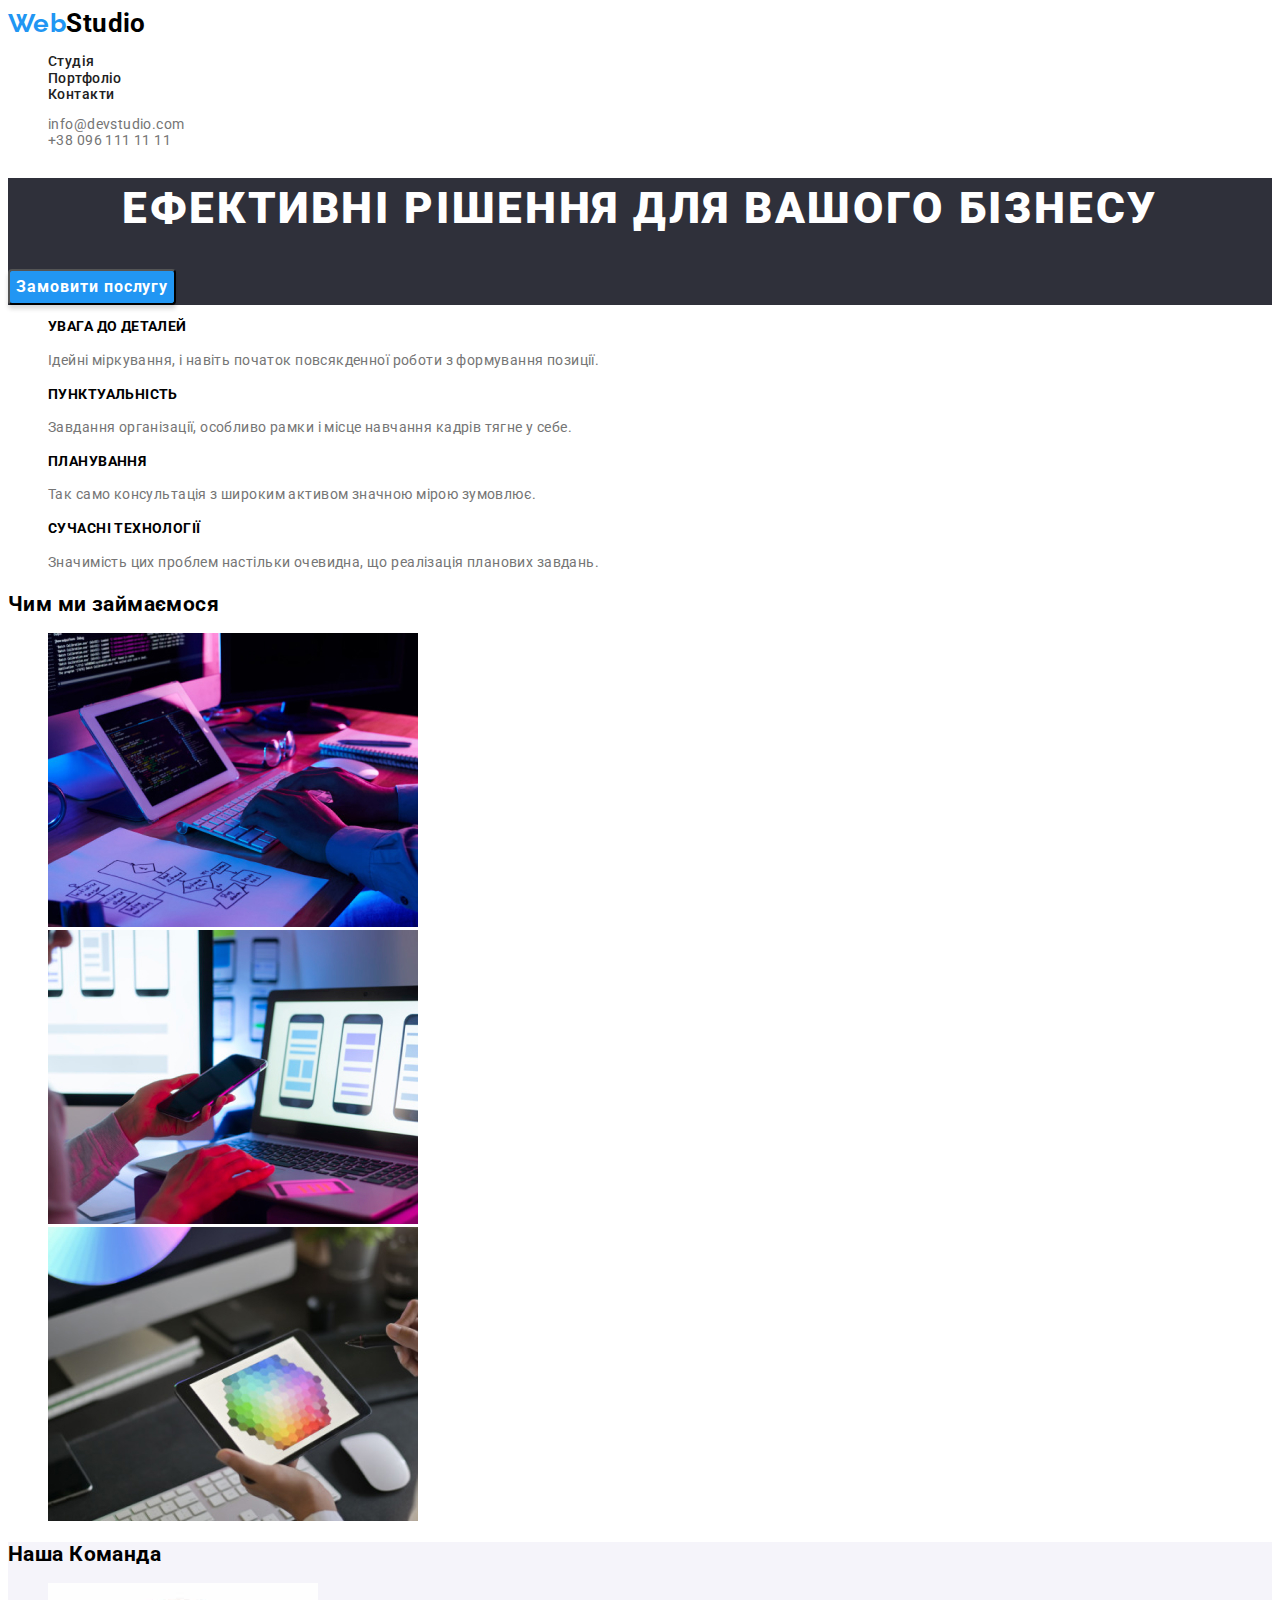
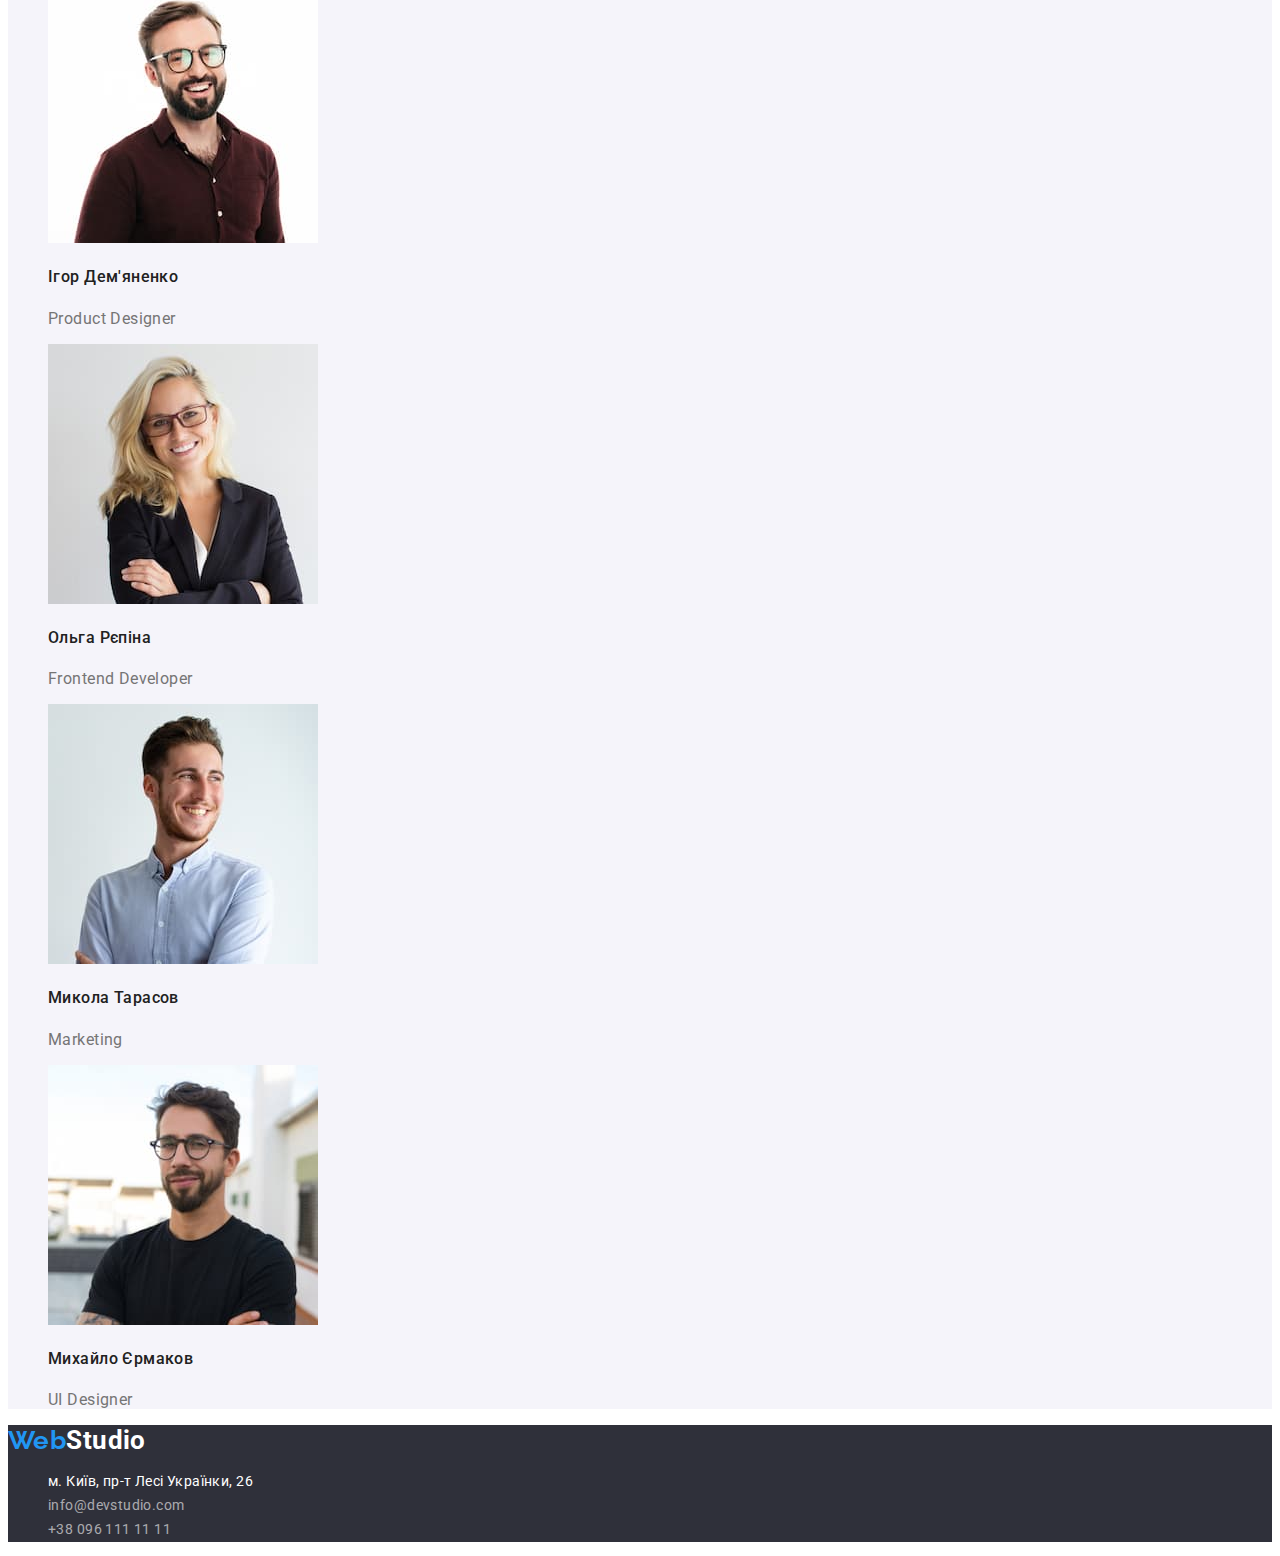
==== index.html @ f9ca66fe "rwer" ====
<!DOCTYPE html>
<html lang="uk">
  <head>
    <meta charset="UTF-8" />
    <meta http-equiv="X-UA-Compatible" content="IE=edge" />
    <meta name="viewport" content="width=device-width, initial-scale=1.0" />
    <title>Web Studio</title>
    <link rel="preconnect" href="https://fonts.googleapis.com" />
    <link rel="preconnect" href="https://fonts.gstatic.com" crossorigin />
    <link
      href="https://fonts.googleapis.com/css2?family=Raleway:wght@700&family=Roboto:wght@400;500;700;900&display=swap"
      rel="stylesheet"
    />

    <link rel="stylesheet" href="css/styles.css" />
  </head>
  <body>
    <!--Шапка сайту-->
    <header class="header">
      <a href="index.html" class="header-logo">
        <span class="logo">Web</span>Studio</a
      >
      <!--Навігація на інші сторінки-->
      <nav>
        <ul class="header-items">
          <li class="header-item">
            <a class="header-link link" href="Cтудія">Студія</a>
          </li>
          <li class="header-item">
            <a class="header-link link" href="portfolio.html">Портфоліо</a>
          </li>
          <li class="header-item">
            <a class="header-link link" href="http://контакти">Контакти</a>
          </li>
        </ul>
      </nav>
      <ul class="nav-items">
        <li class="nav-item">
          <a class="nav-link link" href="mailto:info@devstudio.com"
            >info@devstudio.com</a
          >
        </li>
        <li class="nav-item">
          <a class="nav-link link" href="tel:+380961111111"
            >+38 096 111 11 11</a
          >
        </li>
      </ul>
    </header>
    <main class="main-studio">
      <!--Слонаг Компанії-->
      <section class="hero">
        <h1 class="hero-title">Ефективні рішення для вашого бізнесу</h1>
        <button class="button" type="button">Замовити послугу</button>
      </section>
      <!--Особливості-->
      <section class="feature">
        <h2 hidden class="visually-hidden">Особливості</h2>
        <ul class="feature-items">
          <li class="feature-item">
            <h3 class="feature-title">УВАГА ДО ДЕТАЛЕЙ</h3>
            <p class="feature-article">
              Ідейні міркування, і навіть початок повсякденної роботи з
              формування позиції.
            </p>
          </li>
          <li class="feature-item">
            <h3 class="feature-title">ПУНКТУАЛЬНІСТЬ</h3>
            <p class="feature-article">
              Завдання організації, особливо рамки і місце навчання кадрів тягне
              у себе.
            </p>
          </li>
          <li class="feature-item">
            <h3 class="feature-title">ПЛАНУВАННЯ</h3>
            <p class="feature-article">
              Так само консультація з широким активом значною мірою зумовлює.
            </p>
          </li>
          <li class="feature-item">
            <h3 class="feature-title">СУЧАСНІ ТЕХНОЛОГІЇ</h3>
            <p class="feature-article">
              Значимість цих проблем настільки очевидна, що реалізація планових
              завдань.
            </p>
          </li>
        </ul>
      </section>
      <!--Вид діяльності-->
      <section class="activity">
        <h2 class="section-title">Чим ми займаємося</h2>
        <ul class="activity-items">
          <li class="activity-item">
            <img
              src="imeges/programming.jpg"
              alt="Розробка програмування"
              width="370"
            />
          </li>
          <li class="activity-item">
            <img
              src="imeges/applications.jpg"
              alt="Робота над додатками"
              width="370"
            />
          </li>
          <li class="activity-item">
            <img
              src="imeges/designsites.jpg"
              alt="Палітра кольорів дизайну"
              width="370"
            />
          </li>
        </ul>
      </section>
      <!--Команда-->
      <section class="team">
        <h2 class="section-title">Наша Команда</h2>
        <ul class="team-items">
          <li class="team-item">
            <img
              src="./imeges/productdesigner.jpg"
              alt="Чоловік в окулярах"
              width="270"
            />
            <h3 class="team-member">Ігор Дем'яненко</h3>
            <p class="team-position" lang="en">Product Designer</p>
          </li>
          <li class="team-item">
            <img
              src="./imeges/frontenddeveloper.jpg"
              alt="Жінка в окулярах"
              width="270"
            />
            <h3 class="team-member">Ольга Рєпіна</h3>
            <p class="team-position" lang="en">Frontend Developer</p>
          </li>
          <li class="team-item">
            <img
              src="./imeges/marketing.jpg"
              alt="Чоловік усміхається"
              width="270"
            />
            <h3 class="team-member">Микола Тарасов</h3>
            <p class="team-position" lang="en">Marketing</p>
          </li>
          <li class="team-item">
            <img
              src="./imeges/designer.jpg"
              alt="Чоловік в окулярах-2"
              width="270"
            />
            <h3 class="team-member">Михайло Єрмаков</h3>
            <p class="team-position" lang="en">UI Designer</p>
          </li>
        </ul>
      </section>
      <!--Підвал-->
      <footer class="footer">
        <a class="footer-logo" href="index.html"
          ><span class="logo">Web</span>Studio</a
        >
        <address>
          <ul class="address-items">
            <li class="address-item">
              <a
                class="address-link"
                href="https://goo.gl/maps/SYyKEhNdgxeaFnvq7"
                target="_blank"
                rel="noreferrer noopener"
                >м. Київ, пр-т Лесі Українки, 26</a
              >
            </li>
            <li class="address-item">
              <a class="footer-link link" href="mailto:info@devstudio.com"
                >info@devstudio.com</a
              >
            </li>
            <li class="address-item">
              <a class="footer-link link" href="tel:+380961111111"
                >+38 096 111 11 11</a
              >
            </li>
          </ul>
        </address>
      </footer>
    </main>
  </body>
</html>
---- css/styles.css ----
:root {
    --primary-color: #212121;
    --second-color: #757575;
    --third-color: #ffffff;
    --accent-color: #2196f3;

}

body {
    font-family: "Roboto", "sans-serif ";
    background-color: var(--third-color);
    font-size: 14px;
    color: var(--rimary-color);
    letter-spacing: 0.03em;

}

ul {
    list-style: none;
}

.main-studio {}

.main-portfolio {}

/* Шапка сайту*/

.header {}


.header-logo,
.footer-logo {
    font-weight: 700;
    font-size: 26px;
    line-height: 1.2;
    text-decoration-line: none;
    color: #000000;

}

.logo {
    font-family: 'Raleway';
    font-weight: 700;
    font-size: 26px;
    line-height: 1.2;
    color: var(--accent-color);

}

.link:focus {
    color: var(--accent-color);
}

.link:hover {
    color: var(--accent-color);
    cursor: pointer;
}

.link {
    text-decoration-line: none;

}

/*Навігація на інші сторінки*/
.header-items {}

.header-item {}

.header-link {
    text-decoration-line: none;
    font-weight: 500;
    line-height: 1.1;
    color: var(--primary-color);
}


.nav-items {}

.nav-item {}

.nav-link {
    color: var(--second-color);
}

/* Слонаг Компанії */

.hero {
    background: #2F303A;
}

.hero-title {
    font-weight: 900;
    font-size: 44px;
    line-height: 1.4;
    text-align: center;
    letter-spacing: 0.06em;
    text-transform: uppercase;

    color: var(--third-color)
}

.button {
    background: #2196F3;
    box-shadow: 0px 4px 4px rgba(0, 0, 0, 0.15);
    border-radius: 4px;
    font-family: 'Roboto';
    font-weight: 700;
    font-size: 16px;
    line-height: 1.9;


    display: flex;
    align-items: center;
    text-align: center;
    letter-spacing: 0.06em;
    color: var(--third-color);
    cursor: pointer;
}

.button:hover {
    background: #2F303A;
    ;
}

/*  Особливості*/

.feature {}

.visually-hidden {
    position: absolute;
    width: 1px;
    height: 1px;
    margin: -1px;
    border: 0;
    padding: 0;

    white-space: nowrap;
    clip-path: inset(100%);
    clip: rect(0 0 0 0);
    overflow: hidden;
}

.feature-items {}

.feature-item {}

.feature-title {
    text-transform: uppercase;
    font-size: 14px;
    line-height: 1.1;
}

.feature-article {
    line-height: 1.71;
    color: var(--second-color);

}

/* Вид діяльності */

.activity {}

.section-title {}

.activity-items {}

.activity-item {}

/* Команда */

.team {
    background: #F5F4FA;
}



.team-items {}

.team-item {}

.team-member {

    font-weight: 500;
    font-size: 16px;
    line-height: 1.9;


    color: var(--primary-color);
}

.team-position {

    color: var(--second-color);
    font-size: 16px;
    line-height: 1.19;

}

/* Підвал */

.footer {
    background: #2F303A;
}

.footer-logo {
    color: var(--third-color);

}


.address-items {}

.address-item {}

.address-link {

    font-style: normal;


    line-height: 1.7;
    text-decoration-line: none;

    color: var(--third-color);

}

.footer-link {

    font-style: normal;

    line-height: 1.7;

    color: rgba(255, 255, 255, 0.6);
}

/* Портфоліо */

.portfolio {}

.button-portfolio {
    font-family: 'Roboto';
    font-weight: 500;
    font-size: 16px;
    line-height: 1.6;
    text-align: center;
    letter-spacing: 0.03em;
    background: #F5F4FA;
    color: var(--primary-color);

}


.button-portfolio:hover {
    background: var(--accent-color);
    box-shadow: 0px 3px 1px rgba(0, 0, 0, 0.1), 0px 1px 2px rgba(0, 0, 0, 0.08), 0px 2px 2px rgba(0, 0, 0, 0.12);
    border-radius: 4px;
    color: var(--third-color);
    cursor: pointer;

}

.button-portfolio:focus {
    background: #2196F3;
    box-shadow: 0px 3px 1px rgba(0, 0, 0, 0.1), 0px 1px 2px rgba(0, 0, 0, 0.08), 0px 2px 2px rgba(0, 0, 0, 0.12);
    border-radius: 4px;
    color: #FFFFFF;


}

.button-items {}

.button-item {}

.portfolio-items {}

.portfolio-item {}

.portfolio-title {

    font-size: 18px;
    line-height: 2;
    letter-spacing: 0.03em;
}

.portfolio-article {
    color: var(--second-color);
    font-size: 18px;
    line-height: 1.88;
    letter-spacing: 0.03em;
}
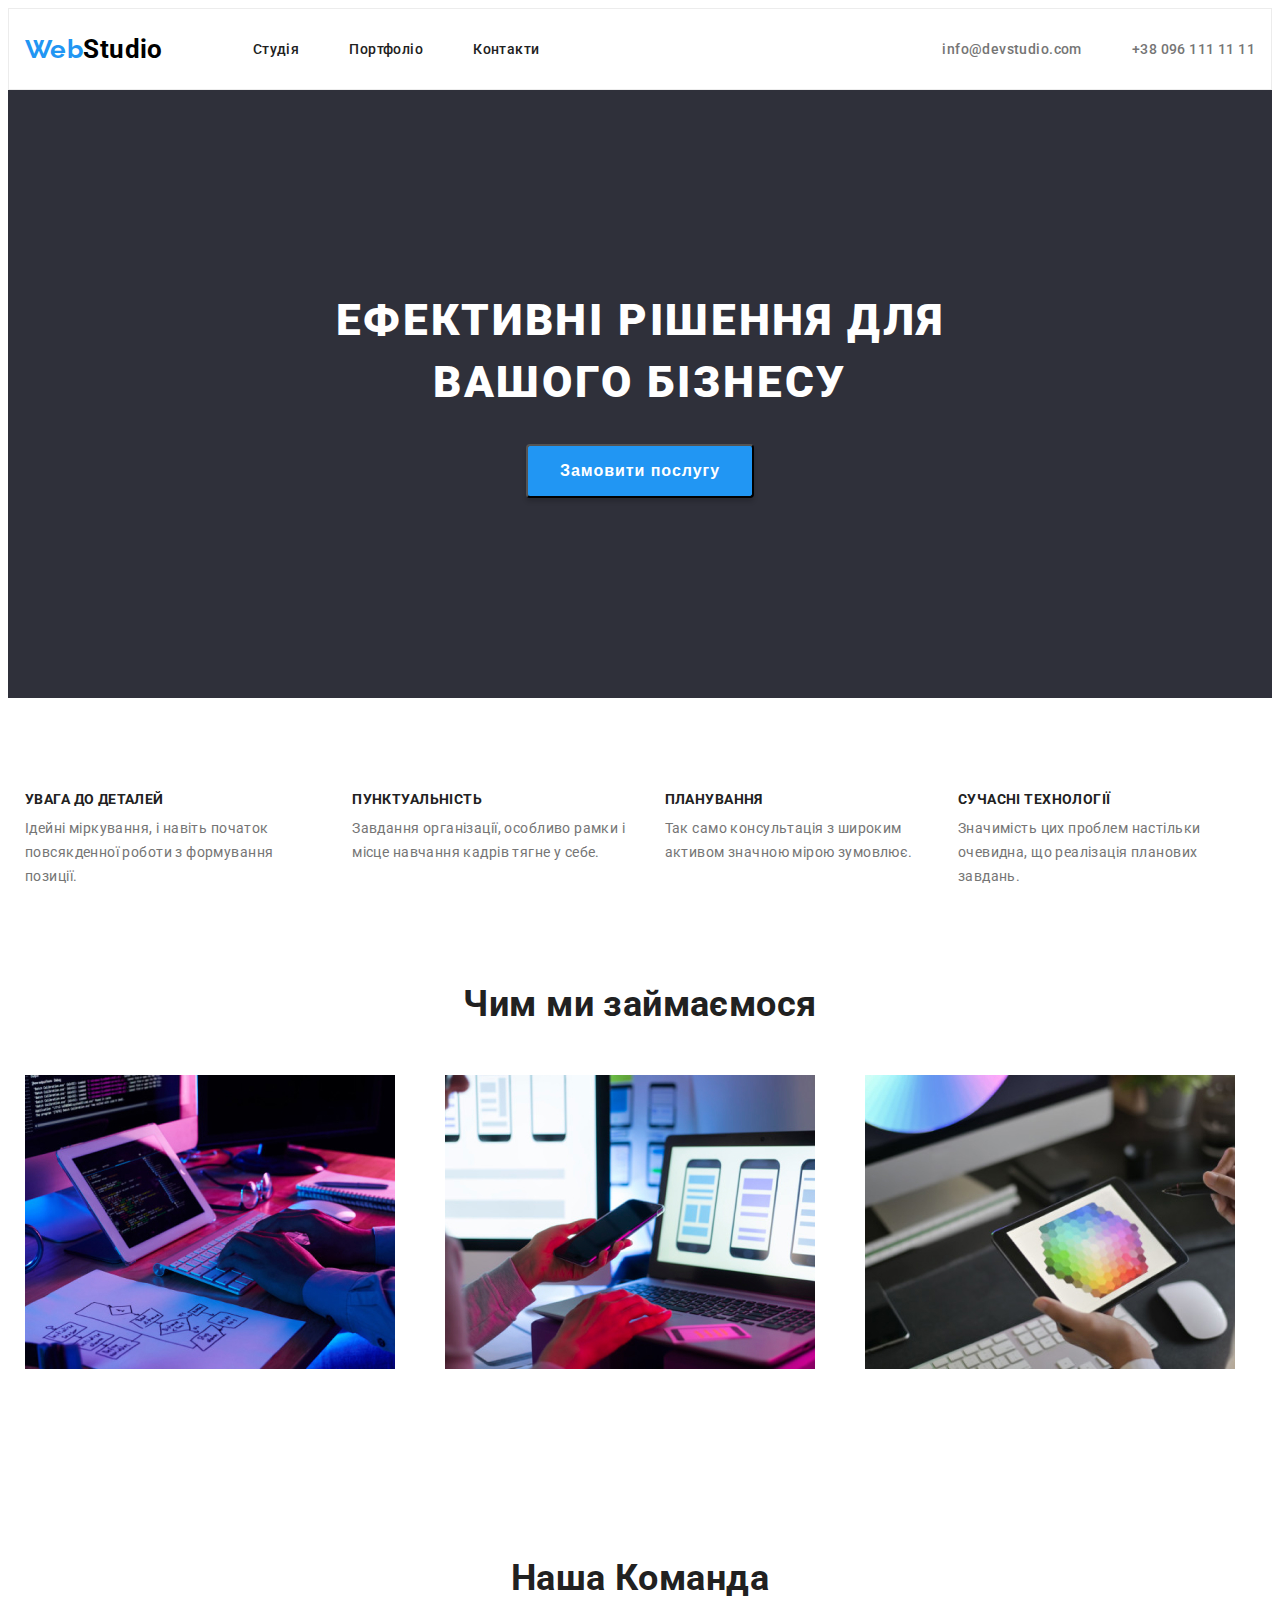
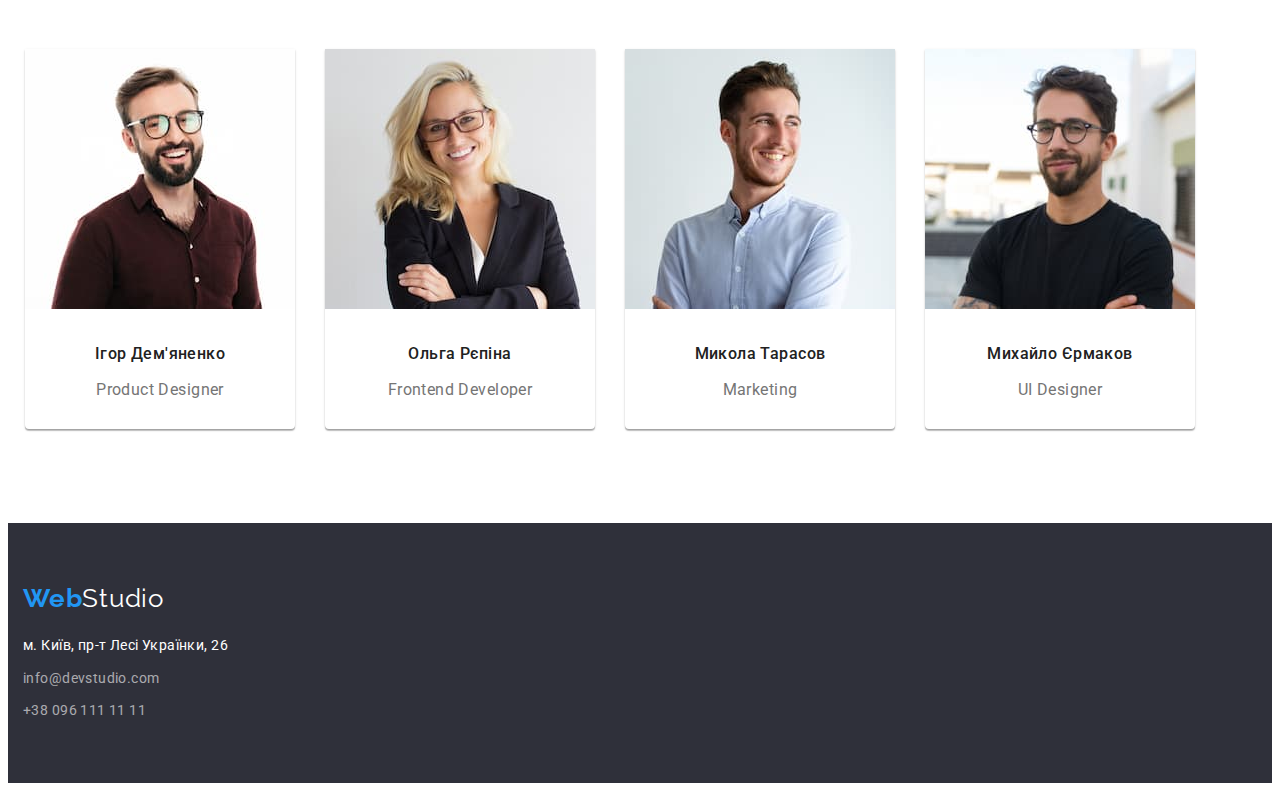
==== commit 831f082f: "save" ====
--- a/index.html
+++ b/index.html
@@ -1,189 +1,152 @@
 <!DOCTYPE html>
 <html lang="uk">
-  <head>
-    <meta charset="UTF-8" />
-    <meta http-equiv="X-UA-Compatible" content="IE=edge" />
-    <meta name="viewport" content="width=device-width, initial-scale=1.0" />
-    <title>Web Studio</title>
-    <link rel="preconnect" href="https://fonts.googleapis.com" />
-    <link rel="preconnect" href="https://fonts.gstatic.com" crossorigin />
-    <link
-      href="https://fonts.googleapis.com/css2?family=Raleway:wght@700&family=Roboto:wght@400;500;700;900&display=swap"
-      rel="stylesheet"
-    />
 
-    <link rel="stylesheet" href="css/styles.css" />
-  </head>
-  <body>
-    <!--Шапка сайту-->
-    <header class="header">
-      <a href="index.html" class="header-logo">
-        <span class="logo">Web</span>Studio</a
-      >
+<head>
+  <meta charset="UTF-8" />
+  <meta http-equiv="X-UA-Compatible" content="IE=edge" />
+  <meta name="viewport" content="width=device-width, initial-scale=1.0" />
+  <title>Web Studio</title>
+  <link rel="preconnect" href="https://fonts.googleapis.com" />
+  <link rel="preconnect" href="https://fonts.gstatic.com" crossorigin />
+  <link href="https://fonts.googleapis.com/css2?family=Raleway:wght@700&family=Roboto:wght@400;500;700;900&display=swap"
+    rel="stylesheet" />
+  <link rel="stylesheet" href="https://cdnjs.cloudflare.com/ajax/libs/modern-normalize/1.1.0/modern-normalize.min.css"
+    integrity="sha512-wpPYUAdjBVSE4KJnH1VR1HeZfpl1ub8YT/NKx4PuQ5NmX2tKuGu6U/JRp5y+Y8XG2tV+wKQpNHVUX03MfMFn9Q=="
+    crossorigin="anonymous" referrerpolicy="no-referrer" />
+  <link rel="stylesheet" href="css/styles.css" />
+</head>
+
+<body>
+  <!--Шапка сайту-->
+  <header class="header">
+    <div class="conteiner-header">
+      <a href="index.html" class="header-logo"> <span class="logo">Web</span>Studio</a>
       <!--Навігація на інші сторінки-->
-      <nav>
-        <ul class="header-items">
-          <li class="header-item">
-            <a class="header-link link" href="Cтудія">Студія</a>
+      <nav class="header-nav">
+        <ul class="header-nav-items">
+          <li class="header-nav-item">
+            <a class="header-link link curent" href="index.html">Студія</a>
           </li>
-          <li class="header-item">
-            <a class="header-link link" href="portfolio.html">Портфоліо</a>
+          <li class="header-nav-item">
+            <a class="header-link link curent" href="portfolio.html">Портфоліо</a>
           </li>
-          <li class="header-item">
-            <a class="header-link link" href="http://контакти">Контакти</a>
+          <li class="header-nav-item">
+            <a class="header-link link curent" href="http://контакти">Контакти</a>
           </li>
         </ul>
       </nav>
-      <ul class="nav-items">
-        <li class="nav-item">
-          <a class="nav-link link" href="mailto:info@devstudio.com"
-            >info@devstudio.com</a
-          >
+      <ul class="contact-items">
+        <li class="contact-item">
+          <a class="contact-link link" href="mailto:info@devstudio.com">info@devstudio.com</a>
         </li>
-        <li class="nav-item">
-          <a class="nav-link link" href="tel:+380961111111"
-            >+38 096 111 11 11</a
-          >
+        <li class="contact-item">
+          <a class="contact-link link" href="tel:+380961111111">+38 096 111 11 11</a>
         </li>
       </ul>
-    </header>
-    <main class="main-studio">
-      <!--Слонаг Компанії-->
-      <section class="hero">
-        <h1 class="hero-title">Ефективні рішення для вашого бізнесу</h1>
-        <button class="button" type="button">Замовити послугу</button>
-      </section>
-      <!--Особливості-->
-      <section class="feature">
-        <h2 hidden class="visually-hidden">Особливості</h2>
+    </div>
+  </header>
+  <main class="main-studio">
+    <!--Слонаг Компанії-->
+    <section class="hero">
+      <h1 class="hero-title">Ефективні рішення для вашого бізнесу</h1>
+      <button class="button" type="button">Замовити послугу</button>
+    </section>
+    <!--Особливості-->
+    <section class="section">
+      <div class="conteiner">
+        <h2 class="visually-hidden">Особливості</h2>
         <ul class="feature-items">
           <li class="feature-item">
-            <h3 class="feature-title">УВАГА ДО ДЕТАЛЕЙ</h3>
+            <h3 class="feature-title">увага до деталей</h3>
             <p class="feature-article">
-              Ідейні міркування, і навіть початок повсякденної роботи з
-              формування позиції.
+              Ідейні міркування, і навіть початок повсякденної роботи з формування позиції.
             </p>
           </li>
           <li class="feature-item">
-            <h3 class="feature-title">ПУНКТУАЛЬНІСТЬ</h3>
+            <h3 class="feature-title">пунктуальність</h3>
             <p class="feature-article">
-              Завдання організації, особливо рамки і місце навчання кадрів тягне
-              у себе.
+              Завдання організації, особливо рамки і місце навчання кадрів тягне у себе.
             </p>
           </li>
           <li class="feature-item">
-            <h3 class="feature-title">ПЛАНУВАННЯ</h3>
+            <h3 class="feature-title">планування</h3>
             <p class="feature-article">
               Так само консультація з широким активом значною мірою зумовлює.
             </p>
           </li>
           <li class="feature-item">
-            <h3 class="feature-title">СУЧАСНІ ТЕХНОЛОГІЇ</h3>
+            <h3 class="feature-title">сучасні технології</h3>
             <p class="feature-article">
-              Значимість цих проблем настільки очевидна, що реалізація планових
-              завдань.
+              Значимість цих проблем настільки очевидна, що реалізація планових завдань.
             </p>
           </li>
         </ul>
-      </section>
-      <!--Вид діяльності-->
-      <section class="activity">
-        <h2 class="section-title">Чим ми займаємося</h2>
+      </div>
+    </section>
+    <!--Вид діяльності-->
+    <section class="section">
+      <div class="conteiner">
+        <h2 class="activity-title">Чим ми займаємося</h2>
         <ul class="activity-items">
           <li class="activity-item">
-            <img
-              src="imeges/programming.jpg"
-              alt="Розробка програмування"
-              width="370"
-            />
+            <img src="imeges/programming.jpg" alt="Розробка програмування" width="370" />
           </li>
           <li class="activity-item">
-            <img
-              src="imeges/applications.jpg"
-              alt="Робота над додатками"
-              width="370"
-            />
+            <img src="imeges/applications.jpg" alt="Робота над додатками" width="370" />
           </li>
           <li class="activity-item">
-            <img
-              src="imeges/designsites.jpg"
-              alt="Палітра кольорів дизайну"
-              width="370"
-            />
+            <img src="imeges/designsites.jpg" alt="Палітра кольорів дизайну" width="370" />
           </li>
         </ul>
-      </section>
-      <!--Команда-->
-      <section class="team">
-        <h2 class="section-title">Наша Команда</h2>
+      </div>
+    </section>
+    <!--Команда-->
+    <section class="section">
+      <div class="conteiner">
+        <h2 class="team-title">Наша Команда</h2>
         <ul class="team-items">
           <li class="team-item">
-            <img
-              src="./imeges/productdesigner.jpg"
-              alt="Чоловік в окулярах"
-              width="270"
-            />
+            <img src="./imeges/productdesigner.jpg" alt="Чоловік в окулярах" width="270" />
             <h3 class="team-member">Ігор Дем'яненко</h3>
             <p class="team-position" lang="en">Product Designer</p>
           </li>
           <li class="team-item">
-            <img
-              src="./imeges/frontenddeveloper.jpg"
-              alt="Жінка в окулярах"
-              width="270"
-            />
+            <img src="./imeges/frontenddeveloper.jpg" alt="Жінка в окулярах" width="270" />
             <h3 class="team-member">Ольга Рєпіна</h3>
             <p class="team-position" lang="en">Frontend Developer</p>
           </li>
           <li class="team-item">
-            <img
-              src="./imeges/marketing.jpg"
-              alt="Чоловік усміхається"
-              width="270"
-            />
+            <img src="./imeges/marketing.jpg" alt="Чоловік усміхається" width="270" />
             <h3 class="team-member">Микола Тарасов</h3>
             <p class="team-position" lang="en">Marketing</p>
           </li>
           <li class="team-item">
-            <img
-              src="./imeges/designer.jpg"
-              alt="Чоловік в окулярах-2"
-              width="270"
-            />
+            <img src="./imeges/designer.jpg" alt="Чоловік в окулярах-2" width="270" />
             <h3 class="team-member">Михайло Єрмаков</h3>
             <p class="team-position" lang="en">UI Designer</p>
           </li>
         </ul>
-      </section>
-      <!--Підвал-->
-      <footer class="footer">
-        <a class="footer-logo" href="index.html"
-          ><span class="logo">Web</span>Studio</a
-        >
-        <address>
-          <ul class="address-items">
-            <li class="address-item">
-              <a
-                class="address-link"
-                href="https://goo.gl/maps/SYyKEhNdgxeaFnvq7"
-                target="_blank"
-                rel="noreferrer noopener"
-                >м. Київ, пр-т Лесі Українки, 26</a
-              >
-            </li>
-            <li class="address-item">
-              <a class="footer-link link" href="mailto:info@devstudio.com"
-                >info@devstudio.com</a
-              >
-            </li>
-            <li class="address-item">
-              <a class="footer-link link" href="tel:+380961111111"
-                >+38 096 111 11 11</a
-              >
-            </li>
-          </ul>
-        </address>
-      </footer>
-    </main>
-  </body>
-</html>
+      </div>
+    </section>
+    <!--Підвал-->
+    <footer class="footer">
+      <a class="footer-logo" href="index.html"><span class="logo">Web</span>Studio</a>
+      <address>
+        <ul class="address-items">
+          <li class="address-item">
+            <a class="address-link" href="https://goo.gl/maps/SYyKEhNdgxeaFnvq7" target="_blank"
+              rel="noreferrer noopener">м. Київ, пр-т Лесі Українки, 26</a>
+          </li>
+          <li class="address-item">
+            <a class="footer-link link" href="mailto:info@devstudio.com">info@devstudio.com</a>
+          </li>
+          <li class="address-item">
+            <a class="footer-link link" href="tel:+380961111111">+38 096 111 11 11</a>
+          </li>
+        </ul>
+      </address>
+    </footer>
+  </main>
+</body>
+
+</html>--- a/css/styles.css
+++ b/css/styles.css
@@ -1,291 +1,400 @@
 :root {
-    --primary-color: #212121;
-    --second-color: #757575;
-    --third-color: #ffffff;
-    --accent-color: #2196f3;
-
+  --primary-color: #212121;
+  --second-color: #757575;
+  --third-color: #ffffff;
+  --accent-color: #2196f3;
 }
 
 body {
-    font-family: "Roboto", "sans-serif ";
-    background-color: var(--third-color);
-    font-size: 14px;
-    color: var(--rimary-color);
-    letter-spacing: 0.03em;
-
+  font-family: 'Roboto', 'sans-serif ';
+  background-color: var(--third-color);
+  font-size: 14px;
+  color: var(--primary-color);
+  letter-spacing: 0.03em;
 }
 
 ul {
-    list-style: none;
-}
-
-.main-studio {}
-
-.main-portfolio {}
-
-/* Шапка сайту*/
-
-.header {}
-
-
-.header-logo,
+  padding-left: 0;
+  list-style: none;
+  margin: 0;
+}
+
+p,
+h1,
+h2,
+h3 {
+  margin: 0;
+}
+
+img {
+  display: block;
+  max-width: 100%;
+  height: auto;
+}
+
+.header-nav-items.contact-items.curent {
+  color: var(--accent-color);
+}
+
+.link:focus {
+  color: var(--accent-color);
+}
+
+.link:hover {
+  color: var(--accent-color);
+  cursor: pointer;
+}
+
+.link {
+  text-decoration-line: none;
+}
+
+.conteiner {
+  align-items: center;
+  max-width: 1230px;
+  width: 100%;
+  margin: 0 auto;
+  padding: 0 15px;
+}
+
+.section {
+  padding-bottom: 94px;
+}
+
+/* ХЕДЕР */
+
+.header {
+  border: 1px solid #ececec;
+}
+
+.conteiner-header {
+  display: flex;
+  align-items: center;
+  max-width: 1230px;
+  width: 100%;
+  margin: 0 auto;
+  padding: 0 15px;
+}
+
+.header-logo {
+  font-weight: 700;
+  font-size: 26px;
+  line-height: 1.2;
+  text-decoration-line: none;
+  color: #000000;
+}
+
+.logo {
+  font-family: 'Raleway';
+  font-weight: 700;
+  font-size: 26px;
+  line-height: 1.2;
+  color: var(--accent-color);
+}
+
+/*Навігація на інші сторінки*/
+
+.header-nav-items {
+  display: flex;
+  align-self: center;
+  padding: 32px 0;
+  margin-left: 90px;
+}
+
+.header-nav-item:not(:last-child) {
+  margin-right: 50px;
+}
+
+.header-link {
+  text-decoration-line: none;
+  font-weight: 500;
+  line-height: 1.1;
+  color: var(--primary-color);
+}
+
+.contact-items {
+  display: flex;
+  align-self: center;
+  padding: 32px 0;
+  margin-left: auto;
+}
+
+.contact-item:not(:last-child) {
+  margin-right: 50px;
+}
+
+.contact-link {
+  color: var(--second-color);
+  text-decoration-line: none;
+  font-weight: 500;
+  line-height: 1.1;
+}
+
+/*  Слонаг Компанії  */
+
+.hero {
+  background: #2f303a;
+  display: block;
+  margin: 0;
+  padding: 200px 50px;
+  text-align: center;
+}
+
+.hero-title {
+  font-weight: 900;
+  font-size: 44px;
+  line-height: 1.4;
+  width: 696px;
+  letter-spacing: 0.06em;
+  text-transform: uppercase;
+  margin: 0 auto;
+  color: var(--third-color);
+}
+
+.button {
+  display: inline-block;
+  background: #2196f3;
+  box-shadow: 0px 4px 4px rgba(0, 0, 0, 0.15);
+  border-radius: 4px;
+  font-weight: 700;
+  font-size: 16px;
+  line-height: 1.9;
+  min-width: 216px;
+  padding: 10px 32px;
+  margin-top: 30px;
+  letter-spacing: 0.06em;
+  color: var(--third-color);
+  cursor: pointer;
+}
+
+.button:focus {
+  background-color: #188ce8;
+}
+
+.button:hover {
+  background: #188ce8;
+}
+
+/*  Особливості  */
+
+.visually-hidden {
+  position: absolute;
+  white-space: nowrap;
+  width: 1px;
+  height: 1px;
+  overflow: hidden;
+  border: 0;
+  padding: 0;
+  clip: rect(0 0 0 0);
+  clip-path: inset(50%);
+  margin: -1px;
+}
+
+.feature-items {
+  display: flex;
+  padding-top: 94px;
+}
+
+.feature-item:not(:last-child) {
+  margin-right: 30px;
+}
+
+.feature-title {
+  text-transform: uppercase;
+  font-size: 14px;
+  line-height: 1.1;
+  padding-bottom: 10px;
+}
+
+.feature-article {
+  line-height: 1.71;
+  color: var(--second-color);
+}
+
+/*  Вид діяльності  */
+
+.activity-title {
+  font-size: 36px;
+  line-height: calc(42 / 36);
+  text-align: center;
+  margin: 0;
+  padding-bottom: 50px;
+}
+
+.activity-items {
+  display: flex;
+}
+
+.activity-item {
+  min-width: 370px;
+}
+
+.activity-item:not(:last-child) {
+  margin-right: 50px;
+}
+
+/*  Команда  */
+
+.team-title {
+  font-size: 36px;
+  line-height: calc(42 / 36);
+  text-align: center;
+  margin: 0;
+  padding: 94px 0 50px;
+}
+
+.team-items {
+  display: flex;
+  text-align: center;
+}
+
+.team-item {
+  min-width: 270px;
+  background-color: #ffffff;
+  box-shadow: 0px 1px 3px rgba(0, 0, 0, 0.12), 0px 1px 1px rgba(0, 0, 0, 0.14),
+    0px 2px 1px rgba(0, 0, 0, 0.2);
+  border-radius: 0px 0px 4px 4px;
+}
+
+.team-item:not(:last-child) {
+  margin-right: 30px;
+}
+
+.team-member {
+  font-weight: 500;
+  font-size: 16px;
+  line-height: 1.9;
+  padding: 30px 0 10px;
+
+  color: var(--primary-color);
+}
+
+.team-position {
+  color: var(--second-color);
+  font-size: 16px;
+  line-height: 1.19;
+  margin: 0;
+  padding-bottom: 30px;
+}
+
+/*  ФУТЕР  */
+
+.footer {
+  background: #2f303a;
+
+  margin: 0 auto;
+  padding: 0 15px;
+}
+
 .footer-logo {
-    font-weight: 700;
-    font-size: 26px;
-    line-height: 1.2;
-    text-decoration-line: none;
-    color: #000000;
-
-}
-
-.logo {
-    font-family: 'Raleway';
-    font-weight: 700;
-    font-size: 26px;
-    line-height: 1.2;
-    color: var(--accent-color);
-
-}
-
-.link:focus {
-    color: var(--accent-color);
-}
-
-.link:hover {
-    color: var(--accent-color);
-    cursor: pointer;
-}
-
-.link {
-    text-decoration-line: none;
-
-}
-
-/*Навігація на інші сторінки*/
-.header-items {}
-
-.header-item {}
-
-.header-link {
-    text-decoration-line: none;
-    font-weight: 500;
-    line-height: 1.1;
-    color: var(--primary-color);
-}
-
-
-.nav-items {}
-
-.nav-item {}
-
-.nav-link {
-    color: var(--second-color);
-}
-
-/* Слонаг Компанії */
-
-.hero {
-    background: #2F303A;
-}
-
-.hero-title {
-    font-weight: 900;
-    font-size: 44px;
-    line-height: 1.4;
-    text-align: center;
-    letter-spacing: 0.06em;
-    text-transform: uppercase;
-
-    color: var(--third-color)
-}
-
-.button {
-    background: #2196F3;
-    box-shadow: 0px 4px 4px rgba(0, 0, 0, 0.15);
-    border-radius: 4px;
-    font-family: 'Roboto';
-    font-weight: 700;
-    font-size: 16px;
-    line-height: 1.9;
-
-
-    display: flex;
-    align-items: center;
-    text-align: center;
-    letter-spacing: 0.06em;
-    color: var(--third-color);
-    cursor: pointer;
-}
-
-.button:hover {
-    background: #2F303A;
-    ;
-}
-
-/*  Особливості*/
-
-.feature {}
-
-.visually-hidden {
-    position: absolute;
-    width: 1px;
-    height: 1px;
-    margin: -1px;
-    border: 0;
-    padding: 0;
-
-    white-space: nowrap;
-    clip-path: inset(100%);
-    clip: rect(0 0 0 0);
-    overflow: hidden;
-}
-
-.feature-items {}
-
-.feature-item {}
-
-.feature-title {
-    text-transform: uppercase;
-    font-size: 14px;
-    line-height: 1.1;
-}
-
-.feature-article {
-    line-height: 1.71;
-    color: var(--second-color);
-
-}
-
-/* Вид діяльності */
-
-.activity {}
-
-.section-title {}
-
-.activity-items {}
-
-.activity-item {}
-
-/* Команда */
-
-.team {
-    background: #F5F4FA;
-}
-
-
-
-.team-items {}
-
-.team-item {}
-
-.team-member {
-
-    font-weight: 500;
-    font-size: 16px;
-    line-height: 1.9;
-
-
-    color: var(--primary-color);
-}
-
-.team-position {
-
-    color: var(--second-color);
-    font-size: 16px;
-    line-height: 1.19;
-
-}
-
-/* Підвал */
-
-.footer {
-    background: #2F303A;
-}
-
-.footer-logo {
-    color: var(--third-color);
-
-}
-
-
-.address-items {}
-
-.address-item {}
+  color: var(--third-color);
+  font-family: 'Raleway';
+  font-size: 26px;
+  line-height: 1.2;
+  letter-spacing: 0.03em;
+  text-decoration: none;
+  display: block;
+  padding: 60px 0 20px;
+}
+
+.address-items {
+  padding-bottom: 60px;
+}
+
+.address-item:not(:last-child) {
+  padding-bottom: 9px;
+}
 
 .address-link {
-
-    font-style: normal;
-
-
-    line-height: 1.7;
-    text-decoration-line: none;
-
-    color: var(--third-color);
-
+  font-style: normal;
+
+  line-height: 1.7;
+  text-decoration-line: none;
+
+  color: var(--third-color);
 }
 
 .footer-link {
-
-    font-style: normal;
-
-    line-height: 1.7;
-
-    color: rgba(255, 255, 255, 0.6);
-}
-
-/* Портфоліо */
-
-.portfolio {}
+  font-style: normal;
+
+  line-height: 1.7;
+
+  color: rgba(255, 255, 255, 0.6);
+}
+
+/*  ПОРТФОЛІО  */
+
+.portfolio {
+  width: 1230px;
+  padding: 94px 15px;
+}
 
 .button-portfolio {
-    font-family: 'Roboto';
-    font-weight: 500;
-    font-size: 16px;
-    line-height: 1.6;
-    text-align: center;
-    letter-spacing: 0.03em;
-    background: #F5F4FA;
-    color: var(--primary-color);
-
-}
-
+  font-family: 'Roboto';
+  font-weight: 500;
+  font-size: 16px;
+  line-height: 1.6;
+  letter-spacing: 0.03em;
+
+  color: var(--primary-color);
+}
 
 .button-portfolio:hover {
-    background: var(--accent-color);
-    box-shadow: 0px 3px 1px rgba(0, 0, 0, 0.1), 0px 1px 2px rgba(0, 0, 0, 0.08), 0px 2px 2px rgba(0, 0, 0, 0.12);
-    border-radius: 4px;
-    color: var(--third-color);
-    cursor: pointer;
-
+  background: var(--accent-color);
+
+  border-radius: 4px;
+  color: var(--third-color);
+  cursor: pointer;
 }
 
 .button-portfolio:focus {
-    background: #2196F3;
-    box-shadow: 0px 3px 1px rgba(0, 0, 0, 0.1), 0px 1px 2px rgba(0, 0, 0, 0.08), 0px 2px 2px rgba(0, 0, 0, 0.12);
-    border-radius: 4px;
-    color: #FFFFFF;
-
-
-}
-
-.button-items {}
-
-.button-item {}
-
-.portfolio-items {}
-
-.portfolio-item {}
+  background: var(--accent-color);
+
+  border-radius: 4px;
+  color: #ffffff;
+}
+
+.button-items {
+  display: flex;
+  text-align: center;
+  justify-content: center;
+  padding-bottom: 50px;
+}
+
+.button-items :not(:last-child) {
+  margin-right: 8px;
+}
+
+.portfolio-items {
+  display: flex;
+  flex-wrap: wrap;
+}
+
+.portfolio-item {
+  min-width: 370px;
+  background: #ffffff;
+}
+
+.portfolio-item:not(:nth-child(3n)) {
+  margin-right: 30px;
+}
 
 .portfolio-title {
-
-    font-size: 18px;
-    line-height: 2;
-    letter-spacing: 0.03em;
+  font-size: 18px;
+  line-height: 2;
+  letter-spacing: 0.03em;
+  padding: 20px 0 0 24px;
+  border-left: 1px solid #eeeeee;
+  border-right: 1px solid #eeeeee;
 }
 
 .portfolio-article {
-    color: var(--second-color);
-    font-size: 18px;
-    line-height: 1.88;
-    letter-spacing: 0.03em;
-}+  color: var(--second-color);
+  font-size: 16px;
+  line-height: 1.88;
+  letter-spacing: 0.03em;
+  padding: 0 0 20px 24px;
+  border-left: 1px solid #eeeeee;
+  border-right: 1px solid #eeeeee;
+  border-bottom: 1px solid #eeeeee;
+}
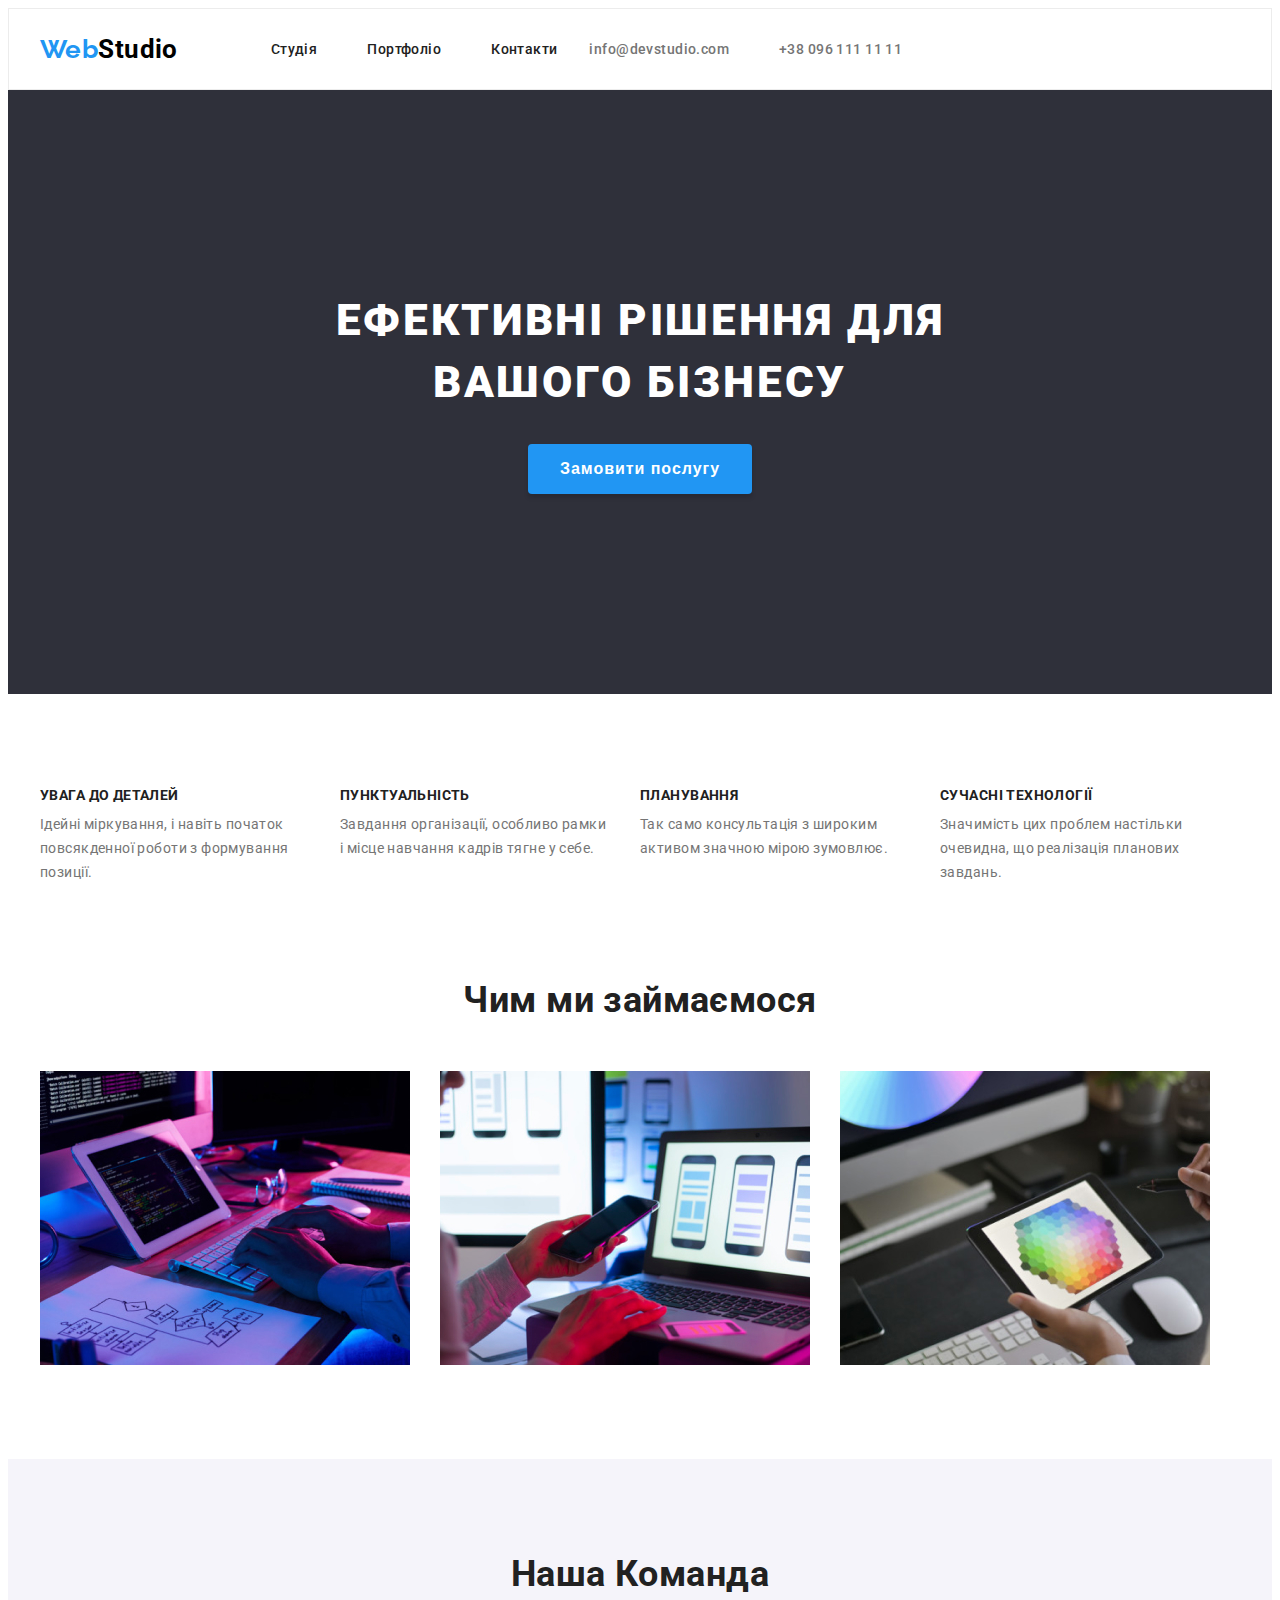
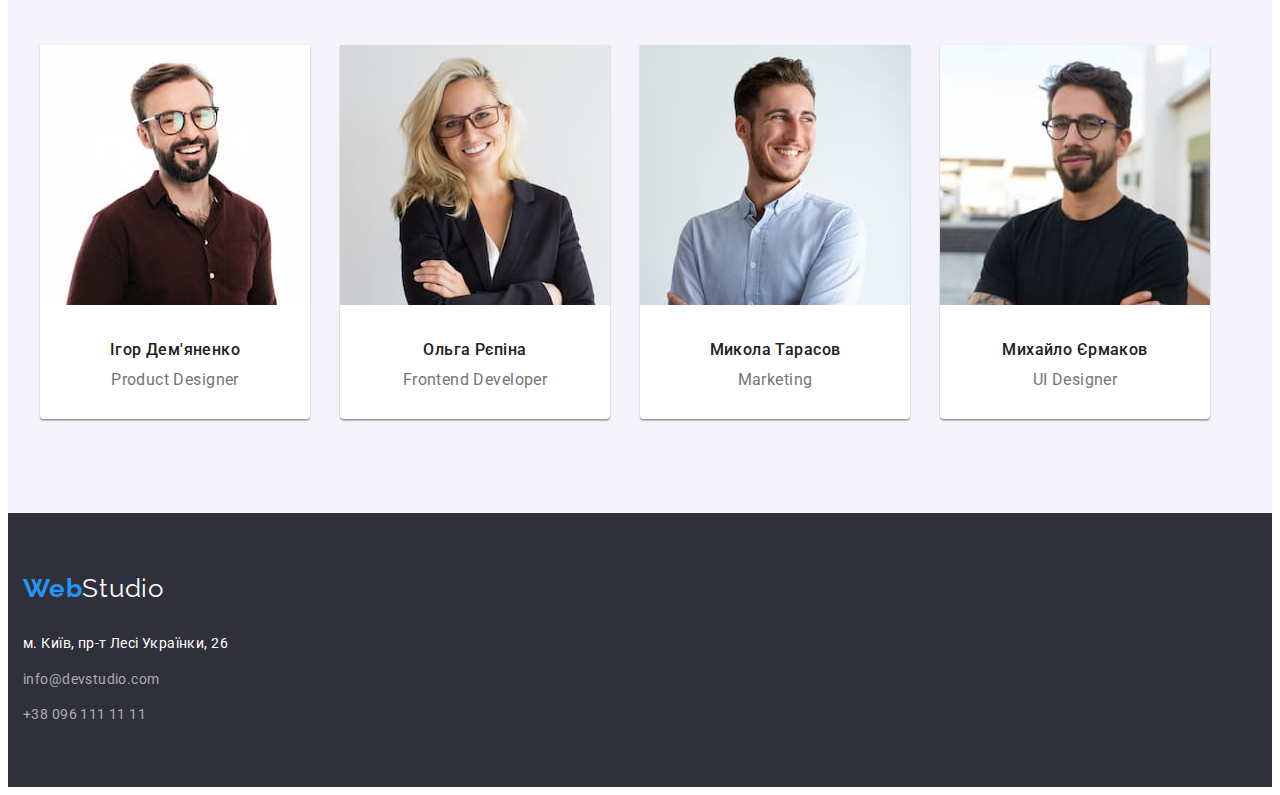
==== commit 534896db: "save" ====
--- a/index.html
+++ b/index.html
@@ -1,152 +1,177 @@
 <!DOCTYPE html>
 <html lang="uk">
+  <head>
+    <meta charset="UTF-8" />
+    <meta http-equiv="X-UA-Compatible" content="IE=edge" />
+    <meta name="viewport" content="width=device-width, initial-scale=1.0" />
+    <title>Web Studio</title>
+    <link rel="preconnect" href="https://fonts.googleapis.com" />
+    <link rel="preconnect" href="https://fonts.gstatic.com" crossorigin />
+    <link
+      href="https://fonts.googleapis.com/css2?family=Raleway:wght@700&family=Roboto:wght@400;500;700;900&display=swap"
+      rel="stylesheet"
+    />
+    <link
+      rel="stylesheet"
+      href="https://cdnjs.cloudflare.com/ajax/libs/modern-normalize/1.1.0/modern-normalize.min.css"
+      integrity="sha512-wpPYUAdjBVSE4KJnH1VR1HeZfpl1ub8YT/NKx4PuQ5NmX2tKuGu6U/JRp5y+Y8XG2tV+wKQpNHVUX03MfMFn9Q=="
+      crossorigin="anonymous"
+      referrerpolicy="no-referrer"
+    />
+    <link rel="stylesheet" href="css/styles.css" />
+  </head>
 
-<head>
-  <meta charset="UTF-8" />
-  <meta http-equiv="X-UA-Compatible" content="IE=edge" />
-  <meta name="viewport" content="width=device-width, initial-scale=1.0" />
-  <title>Web Studio</title>
-  <link rel="preconnect" href="https://fonts.googleapis.com" />
-  <link rel="preconnect" href="https://fonts.gstatic.com" crossorigin />
-  <link href="https://fonts.googleapis.com/css2?family=Raleway:wght@700&family=Roboto:wght@400;500;700;900&display=swap"
-    rel="stylesheet" />
-  <link rel="stylesheet" href="https://cdnjs.cloudflare.com/ajax/libs/modern-normalize/1.1.0/modern-normalize.min.css"
-    integrity="sha512-wpPYUAdjBVSE4KJnH1VR1HeZfpl1ub8YT/NKx4PuQ5NmX2tKuGu6U/JRp5y+Y8XG2tV+wKQpNHVUX03MfMFn9Q=="
-    crossorigin="anonymous" referrerpolicy="no-referrer" />
-  <link rel="stylesheet" href="css/styles.css" />
-</head>
-
-<body>
-  <!--Шапка сайту-->
-  <header class="header">
-    <div class="conteiner-header">
-      <a href="index.html" class="header-logo"> <span class="logo">Web</span>Studio</a>
-      <!--Навігація на інші сторінки-->
-      <nav class="header-nav">
-        <ul class="header-nav-items">
-          <li class="header-nav-item">
-            <a class="header-link link curent" href="index.html">Студія</a>
+  <body>
+    <!--Шапка сайту-->
+    <header class="header">
+      <div class="container-header container">
+        <nav class="header-nav">
+          <a href="index.html" class="header-logo"> <span class="logo">Web</span>Studio</a>
+          <!--Навігація на інші сторінки-->
+          <ul class="header-nav-items">
+            <li class="header-nav-item">
+              <a class="header-link link" href="index.html">Студія</a>
+            </li>
+            <li class="header-nav-item">
+              <a class="header-link link" href="portfolio.html">Портфоліо</a>
+            </li>
+            <li class="header-nav-item">
+              <a class="header-link link" href="http://контакти">Контакти</a>
+            </li>
+          </ul>
+        </nav>
+        <ul class="contact-items">
+          <li class="contact-item">
+            <a class="contact-link link" href="mailto:info@devstudio.com">info@devstudio.com</a>
           </li>
-          <li class="header-nav-item">
-            <a class="header-link link curent" href="portfolio.html">Портфоліо</a>
-          </li>
-          <li class="header-nav-item">
-            <a class="header-link link curent" href="http://контакти">Контакти</a>
-          </li>
-        </ul>
-      </nav>
-      <ul class="contact-items">
-        <li class="contact-item">
-          <a class="contact-link link" href="mailto:info@devstudio.com">info@devstudio.com</a>
-        </li>
-        <li class="contact-item">
-          <a class="contact-link link" href="tel:+380961111111">+38 096 111 11 11</a>
-        </li>
-      </ul>
-    </div>
-  </header>
-  <main class="main-studio">
-    <!--Слонаг Компанії-->
-    <section class="hero">
-      <h1 class="hero-title">Ефективні рішення для вашого бізнесу</h1>
-      <button class="button" type="button">Замовити послугу</button>
-    </section>
-    <!--Особливості-->
-    <section class="section">
-      <div class="conteiner">
-        <h2 class="visually-hidden">Особливості</h2>
-        <ul class="feature-items">
-          <li class="feature-item">
-            <h3 class="feature-title">увага до деталей</h3>
-            <p class="feature-article">
-              Ідейні міркування, і навіть початок повсякденної роботи з формування позиції.
-            </p>
-          </li>
-          <li class="feature-item">
-            <h3 class="feature-title">пунктуальність</h3>
-            <p class="feature-article">
-              Завдання організації, особливо рамки і місце навчання кадрів тягне у себе.
-            </p>
-          </li>
-          <li class="feature-item">
-            <h3 class="feature-title">планування</h3>
-            <p class="feature-article">
-              Так само консультація з широким активом значною мірою зумовлює.
-            </p>
-          </li>
-          <li class="feature-item">
-            <h3 class="feature-title">сучасні технології</h3>
-            <p class="feature-article">
-              Значимість цих проблем настільки очевидна, що реалізація планових завдань.
-            </p>
+          <li class="contact-item">
+            <a class="contact-link link" href="tel:+380961111111">+38 096 111 11 11</a>
           </li>
         </ul>
       </div>
-    </section>
-    <!--Вид діяльності-->
-    <section class="section">
-      <div class="conteiner">
-        <h2 class="activity-title">Чим ми займаємося</h2>
-        <ul class="activity-items">
-          <li class="activity-item">
-            <img src="imeges/programming.jpg" alt="Розробка програмування" width="370" />
-          </li>
-          <li class="activity-item">
-            <img src="imeges/applications.jpg" alt="Робота над додатками" width="370" />
-          </li>
-          <li class="activity-item">
-            <img src="imeges/designsites.jpg" alt="Палітра кольорів дизайну" width="370" />
-          </li>
-        </ul>
-      </div>
-    </section>
-    <!--Команда-->
-    <section class="section">
-      <div class="conteiner">
-        <h2 class="team-title">Наша Команда</h2>
-        <ul class="team-items">
-          <li class="team-item">
-            <img src="./imeges/productdesigner.jpg" alt="Чоловік в окулярах" width="270" />
-            <h3 class="team-member">Ігор Дем'яненко</h3>
-            <p class="team-position" lang="en">Product Designer</p>
-          </li>
-          <li class="team-item">
-            <img src="./imeges/frontenddeveloper.jpg" alt="Жінка в окулярах" width="270" />
-            <h3 class="team-member">Ольга Рєпіна</h3>
-            <p class="team-position" lang="en">Frontend Developer</p>
-          </li>
-          <li class="team-item">
-            <img src="./imeges/marketing.jpg" alt="Чоловік усміхається" width="270" />
-            <h3 class="team-member">Микола Тарасов</h3>
-            <p class="team-position" lang="en">Marketing</p>
-          </li>
-          <li class="team-item">
-            <img src="./imeges/designer.jpg" alt="Чоловік в окулярах-2" width="270" />
-            <h3 class="team-member">Михайло Єрмаков</h3>
-            <p class="team-position" lang="en">UI Designer</p>
-          </li>
-        </ul>
-      </div>
-    </section>
-    <!--Підвал-->
-    <footer class="footer">
-      <a class="footer-logo" href="index.html"><span class="logo">Web</span>Studio</a>
-      <address>
-        <ul class="address-items">
-          <li class="address-item">
-            <a class="address-link" href="https://goo.gl/maps/SYyKEhNdgxeaFnvq7" target="_blank"
-              rel="noreferrer noopener">м. Київ, пр-т Лесі Українки, 26</a>
-          </li>
-          <li class="address-item">
-            <a class="footer-link link" href="mailto:info@devstudio.com">info@devstudio.com</a>
-          </li>
-          <li class="address-item">
-            <a class="footer-link link" href="tel:+380961111111">+38 096 111 11 11</a>
-          </li>
-        </ul>
-      </address>
-    </footer>
-  </main>
-</body>
+    </header>
+    <main class="main-studio">
+      <!--Слонаг Компанії-->
 
-</html>+      <section class="hero section">
+        <div class="cotainer">
+          <h1 class="hero-title">Ефективні рішення для вашого бізнесу</h1>
+          <button class="button" type="button">Замовити послугу</button>
+        </div>
+      </section>
+
+      <!--Особливості-->
+      <section class="section">
+        <div class="container">
+          <h2 class="visually-hidden">Особливості</h2>
+          <ul class="feature-items">
+            <li class="feature-item">
+              <h3 class="feature-title">увага до деталей</h3>
+              <p class="feature-article">
+                Ідейні міркування, і навіть початок повсякденної роботи з формування позиції.
+              </p>
+            </li>
+            <li class="feature-item">
+              <h3 class="feature-title">пунктуальність</h3>
+              <p class="feature-article">
+                Завдання організації, особливо рамки і місце навчання кадрів тягне у себе.
+              </p>
+            </li>
+            <li class="feature-item">
+              <h3 class="feature-title">планування</h3>
+              <p class="feature-article">
+                Так само консультація з широким активом значною мірою зумовлює.
+              </p>
+            </li>
+            <li class="feature-item">
+              <h3 class="feature-title">сучасні технології</h3>
+              <p class="feature-article">
+                Значимість цих проблем настільки очевидна, що реалізація планових завдань.
+              </p>
+            </li>
+          </ul>
+        </div>
+      </section>
+      <!--Вид діяльності-->
+      <section class="section work">
+        <div class="container">
+          <h2 class="activity-title">Чим ми займаємося</h2>
+          <ul class="activity-items">
+            <li class="activity-item">
+              <img src="imeges/programming.jpg" alt="Розробка програмування" width="370" />
+            </li>
+            <li class="activity-item">
+              <img src="imeges/applications.jpg" alt="Робота над додатками" width="370" />
+            </li>
+            <li class="activity-item">
+              <img src="imeges/designsites.jpg" alt="Палітра кольорів дизайну" width="370" />
+            </li>
+          </ul>
+        </div>
+      </section>
+      <!--Команда-->
+      <section class="section team">
+        <div class="container">
+          <h2 class="team-title">Наша Команда</h2>
+          <ul class="team-items">
+            <li class="team-item">
+              <img src="./imeges/productdesigner.jpg" alt="Чоловік в окулярах" width="270" />
+              <div class="team-box">
+                <h3 class="team-member">Ігор Дем'яненко</h3>
+
+                <p class="team-position" lang="en">Product Designer</p>
+              </div>
+            </li>
+            <li class="team-item">
+              <img src="./imeges/frontenddeveloper.jpg" alt="Жінка в окулярах" width="270" />
+              <div class="team-box">
+                <h3 class="team-member">Ольга Рєпіна</h3>
+                <p class="team-position" lang="en">Frontend Developer</p>
+              </div>
+            </li>
+
+            <li class="team-item">
+              <img src="./imeges/marketing.jpg" alt="Чоловік усміхається" width="270" />
+              <div class="team-box">
+                <h3 class="team-member">Микола Тарасов</h3>
+                <p class="team-position" lang="en">Marketing</p>
+              </div>
+            </li>
+            <li class="team-item">
+              <img src="./imeges/designer.jpg" alt="Чоловік в окулярах-2" width="270" />
+              <div class="team-box">
+                <h3 class="team-member">Михайло Єрмаков</h3>
+                <p class="team-position" lang="en">UI Designer</p>
+              </div>
+            </li>
+          </ul>
+        </div>
+      </section>
+      <!--Підвал-->
+      <footer class="footer">
+        <div class="footer-container">
+          <a class="footer-logo" href="index.html"><span class="logo">Web</span>Studio</a>
+          <address>
+            <ul class="address-items">
+              <li class="address-item">
+                <a
+                  class="address-link"
+                  href="https://goo.gl/maps/SYyKEhNdgxeaFnvq7"
+                  target="_blank"
+                  rel="noreferrer noopener"
+                  >м. Київ, пр-т Лесі Українки, 26</a
+                >
+              </li>
+              <li class="address-item">
+                <a class="footer-link link" href="mailto:info@devstudio.com">info@devstudio.com</a>
+              </li>
+              <li class="address-item">
+                <a class="footer-link link" href="tel:+380961111111">+38 096 111 11 11</a>
+              </li>
+            </ul>
+          </address>
+        </div>
+      </footer>
+    </main>
+  </body>
+</html>
--- a/css/styles.css
+++ b/css/styles.css
@@ -14,9 +14,9 @@
 }
 
 ul {
-  padding-left: 0;
   list-style: none;
   margin: 0;
+  padding: 0;
 }
 
 p,
@@ -32,10 +32,6 @@
   height: auto;
 }
 
-.header-nav-items.contact-items.curent {
-  color: var(--accent-color);
-}
-
 .link:focus {
   color: var(--accent-color);
 }
@@ -49,16 +45,14 @@
   text-decoration-line: none;
 }
 
-.conteiner {
-  align-items: center;
-  max-width: 1230px;
-  width: 100%;
+.container {
+  width: 1200px;
   margin: 0 auto;
   padding: 0 15px;
 }
 
 .section {
-  padding-bottom: 94px;
+  padding: 94px 0;
 }
 
 /* ХЕДЕР */
@@ -67,24 +61,28 @@
   border: 1px solid #ececec;
 }
 
-.conteiner-header {
-  display: flex;
-  align-items: center;
-  max-width: 1230px;
-  width: 100%;
-  margin: 0 auto;
-  padding: 0 15px;
+.container-header {
+  display: flex;
+  text-align: center;
+}
+
+.header-nav {
+  display: flex;
+  text-align: center;
 }
 
 .header-logo {
+  text-align: center;
   font-weight: 700;
   font-size: 26px;
   line-height: 1.2;
   text-decoration-line: none;
   color: #000000;
+  padding: 25px 93px 0 0;
 }
 
 .logo {
+  text-align: center;
   font-family: 'Raleway';
   font-weight: 700;
   font-size: 26px;
@@ -97,8 +95,7 @@
 .header-nav-items {
   display: flex;
   align-self: center;
-  padding: 32px 0;
-  margin-left: 90px;
+  
 }
 
 .header-nav-item:not(:last-child) {
@@ -114,9 +111,8 @@
 
 .contact-items {
   display: flex;
-  align-self: center;
-  padding: 32px 0;
-  margin-left: auto;
+  padding: 32px;
+
 }
 
 .contact-item:not(:last-child) {
@@ -134,9 +130,7 @@
 
 .hero {
   background: #2f303a;
-  display: block;
-  margin: 0;
-  padding: 200px 50px;
+  padding: 200px 0;
   text-align: center;
 }
 
@@ -152,7 +146,6 @@
 }
 
 .button {
-  display: inline-block;
   background: #2196f3;
   box-shadow: 0px 4px 4px rgba(0, 0, 0, 0.15);
   border-radius: 4px;
@@ -165,6 +158,7 @@
   letter-spacing: 0.06em;
   color: var(--third-color);
   cursor: pointer;
+  border: none;
 }
 
 .button:focus {
@@ -192,7 +186,10 @@
 
 .feature-items {
   display: flex;
-  padding-top: 94px;
+}
+
+.feature-item {
+  width: 270px;
 }
 
 .feature-item:not(:last-child) {
@@ -203,7 +200,7 @@
   text-transform: uppercase;
   font-size: 14px;
   line-height: 1.1;
-  padding-bottom: 10px;
+  margin-bottom: 10px;
 }
 
 .feature-article {
@@ -212,35 +209,36 @@
 }
 
 /*  Вид діяльності  */
+.work {
+  padding-top: 0;
+}
 
 .activity-title {
   font-size: 36px;
   line-height: calc(42 / 36);
   text-align: center;
   margin: 0;
-  padding-bottom: 50px;
+  margin-bottom: 50px;
 }
 
 .activity-items {
   display: flex;
 }
 
-.activity-item {
-  min-width: 370px;
-}
-
 .activity-item:not(:last-child) {
-  margin-right: 50px;
+  margin-right: 30px;
 }
 
 /*  Команда  */
+.team {
+  background-color: #f5f4fa;
+}
 
 .team-title {
   font-size: 36px;
   line-height: calc(42 / 36);
   text-align: center;
-  margin: 0;
-  padding: 94px 0 50px;
+  margin-bottom: 50px;
 }
 
 .team-items {
@@ -259,12 +257,14 @@
 .team-item:not(:last-child) {
   margin-right: 30px;
 }
-
+.team-box {
+  padding: 30px 0;
+}
 .team-member {
   font-weight: 500;
   font-size: 16px;
   line-height: 1.9;
-  padding: 30px 0 10px;
+  margin-bottom: 4px;
 
   color: var(--primary-color);
 }
@@ -274,16 +274,14 @@
   font-size: 16px;
   line-height: 1.19;
   margin: 0;
-  padding-bottom: 30px;
 }
 
 /*  ФУТЕР  */
 
-.footer {
+.footer-container {
   background: #2f303a;
-
-  margin: 0 auto;
-  padding: 0 15px;
+  padding: 60px 15px;
+  display: block;
 }
 
 .footer-logo {
@@ -294,15 +292,15 @@
   letter-spacing: 0.03em;
   text-decoration: none;
   display: block;
-  padding: 60px 0 20px;
+  margin-bottom: 28px;
 }
 
 .address-items {
-  padding-bottom: 60px;
+  padding: 0;
 }
 
 .address-item:not(:last-child) {
-  padding-bottom: 9px;
+  margin-bottom: 12px;
 }
 
 .address-link {
@@ -323,11 +321,6 @@
 }
 
 /*  ПОРТФОЛІО  */
-
-.portfolio {
-  width: 1230px;
-  padding: 94px 15px;
-}
 
 .button-portfolio {
   font-family: 'Roboto';
@@ -335,8 +328,10 @@
   font-size: 16px;
   line-height: 1.6;
   letter-spacing: 0.03em;
-
+  border: none;
+  border-radius: 4px;
   color: var(--primary-color);
+  padding: 6px 22px;
 }
 
 .button-portfolio:hover {
@@ -358,25 +353,23 @@
   display: flex;
   text-align: center;
   justify-content: center;
-  padding-bottom: 50px;
+  margin-bottom: 50px;
 }
 
 .button-items :not(:last-child) {
-  margin-right: 8px;
+  padding-right: 8px;
 }
 
 .portfolio-items {
   display: flex;
   flex-wrap: wrap;
+  gap: 30px;
+  gap: calc(100%-60px / 3);
 }
 
 .portfolio-item {
-  min-width: 370px;
+  width: 370px;
   background: #ffffff;
-}
-
-.portfolio-item:not(:nth-child(3n)) {
-  margin-right: 30px;
 }
 
 .portfolio-title {
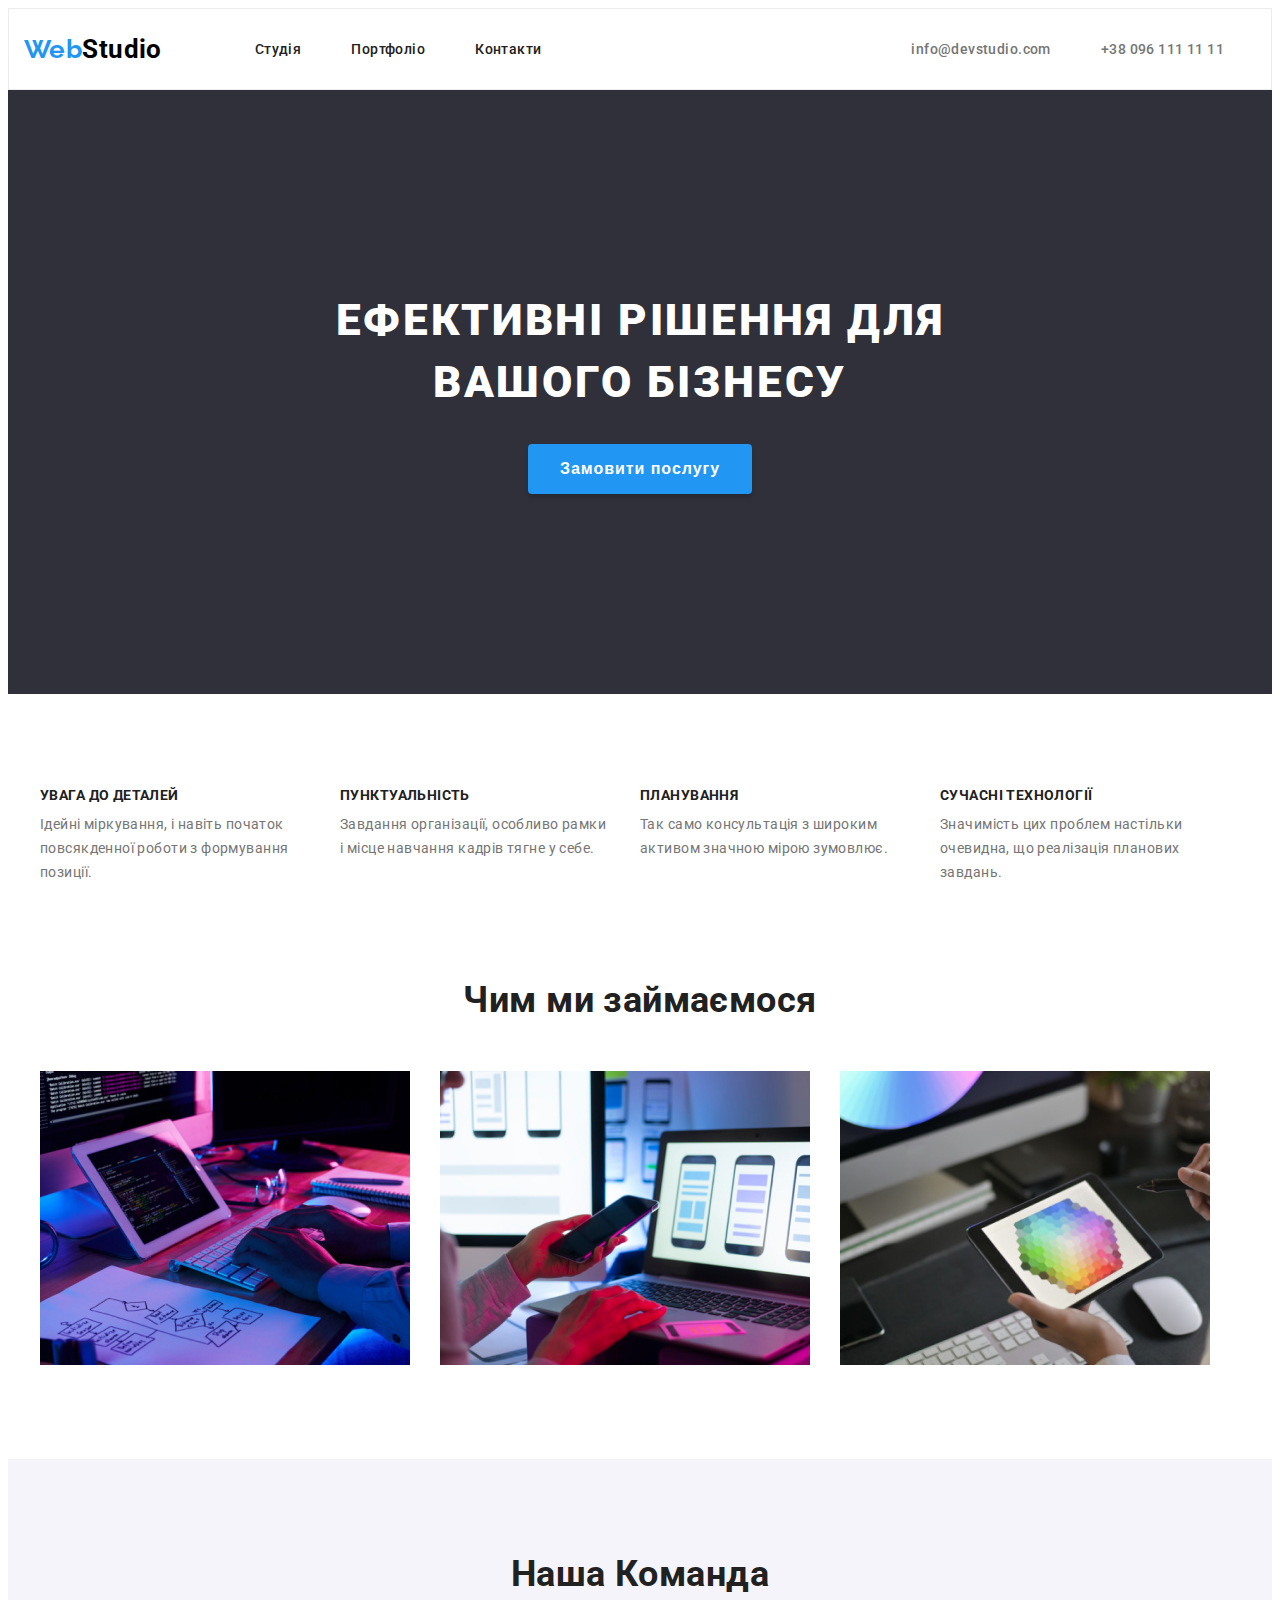
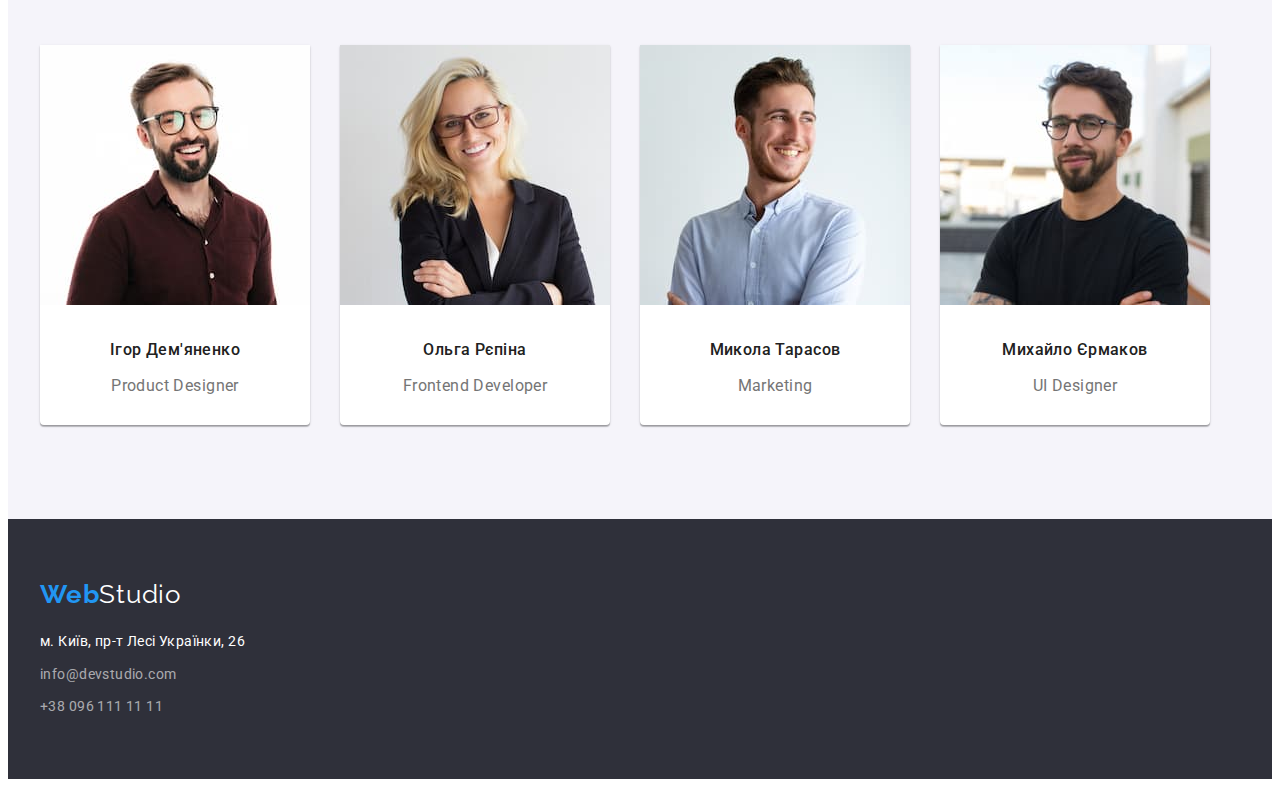
==== commit cec8da8c: "save" ====
--- a/index.html
+++ b/index.html
@@ -54,7 +54,7 @@
       <!--Слонаг Компанії-->
 
       <section class="hero section">
-        <div class="cotainer">
+        <div class="container">
           <h1 class="hero-title">Ефективні рішення для вашого бізнесу</h1>
           <button class="button" type="button">Замовити послугу</button>
         </div>
@@ -149,7 +149,7 @@
       </section>
       <!--Підвал-->
       <footer class="footer">
-        <div class="footer-container">
+        <div class="container">
           <a class="footer-logo" href="index.html"><span class="logo">Web</span>Studio</a>
           <address>
             <ul class="address-items">
--- a/css/styles.css
+++ b/css/styles.css
@@ -63,26 +63,28 @@
 
 .container-header {
   display: flex;
-  text-align: center;
+  align-items: center;
+  justify-content: space-between;
+  margin: 0px;
 }
 
 .header-nav {
   display: flex;
-  text-align: center;
+  align-items: center;
 }
 
 .header-logo {
-  text-align: center;
+  align-items: center;
   font-weight: 700;
   font-size: 26px;
   line-height: 1.2;
   text-decoration-line: none;
   color: #000000;
-  padding: 25px 93px 0 0;
+  margin-right: 93px;
 }
 
 .logo {
-  text-align: center;
+  align-items: center;
   font-family: 'Raleway';
   font-weight: 700;
   font-size: 26px;
@@ -94,8 +96,7 @@
 
 .header-nav-items {
   display: flex;
-  align-self: center;
-  
+  align-items: center;
 }
 
 .header-nav-item:not(:last-child) {
@@ -111,8 +112,8 @@
 
 .contact-items {
   display: flex;
-  padding: 32px;
-
+  padding: 32px 0;
+  align-items: center;
 }
 
 .contact-item:not(:last-child) {
@@ -264,7 +265,7 @@
   font-weight: 500;
   font-size: 16px;
   line-height: 1.9;
-  margin-bottom: 4px;
+  margin-bottom: 10px;
 
   color: var(--primary-color);
 }
@@ -278,7 +279,7 @@
 
 /*  ФУТЕР  */
 
-.footer-container {
+.footer {
   background: #2f303a;
   padding: 60px 15px;
   display: block;
@@ -292,7 +293,7 @@
   letter-spacing: 0.03em;
   text-decoration: none;
   display: block;
-  margin-bottom: 28px;
+  margin-bottom: 20px;
 }
 
 .address-items {
@@ -300,7 +301,7 @@
 }
 
 .address-item:not(:last-child) {
-  margin-bottom: 12px;
+  margin-bottom: 9px;
 }
 
 .address-link {
@@ -373,6 +374,7 @@
 }
 
 .portfolio-title {
+  margin-bottom: 4px;
   font-size: 18px;
   line-height: 2;
   letter-spacing: 0.03em;
